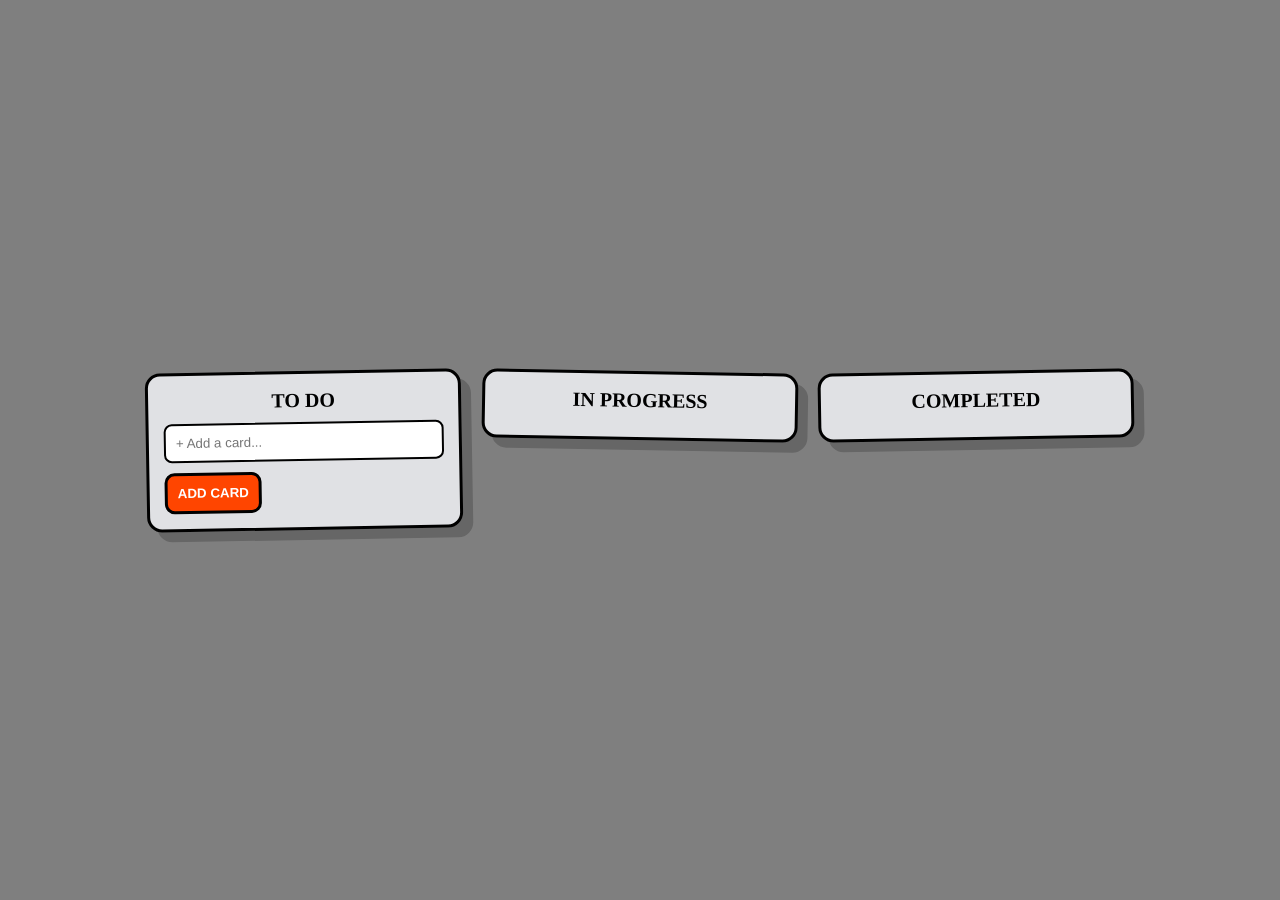
==== to do.html @ eeafa276 "SUGOD SA KAHUMANAN" ====
<!DOCTYPE html>
<html lang="en">
<head>
    <meta charset="UTF-8">
    <meta name="viewport" content="width=device-width, initial-scale=1.0">
    <title>Trello Clone</title>
    <link rel="stylesheet" href="style.css">
</head>
<body>

    <div class="board">
        <div class="column">
            <div class="column-header">To Do</div>
            <div class="list" id="todo-list"></div>
            <div class="input-area">
                <input type="text" id="taskInput" placeholder="+ Add a card..." onkeypress="handleKeyPress(event)">
                <button onclick="createNewTask()">Add Card</button>
            </div>
        </div>

        <div class="column">
            <div class="column-header">In Progress</div>
            <div class="list" id="progress-list"></div>
        </div>

        <div class="column">
            <div class="column-header">Completed</div>
            <div class="list" id="done-list"></div>
        </div>
    </div>

    <script src="script.js"></script>
</body>
</html>
---- style.css ----
body {
    /* A chaotic meme-themed background */
    background: linear-gradient(rgba(0, 0, 0, 0.5), rgba(0, 0, 0, 0.5)), 
                url('https://i.imgflip.com/4/39t1o.jpg'); /* The "This is Fine" dog */
    background-size: cover;
    background-attachment: fixed;
    margin: 0;
    /* The official font of memes */
    font-family: "Comic Sans MS", "Comic Sans", "Chalkboard SE", cursive;
    
    display: flex;
    justify-content: center; 
    align-items: center;
    min-height: 100vh; 
    overflow: hidden;
}

.board {
    display: flex;
    align-items: flex-start;
    gap: 20px;
    padding: 20px;
}

.column {
    background-color: rgba(235, 237, 240, 0.9); /* Semi-transparent */
    width: 280px;
    flex-shrink: 0;
    border-radius: 15px;
    padding: 15px;
    display: flex;
    flex-direction: column;
    max-height: 80vh;
    box-shadow: 10px 10px 0px rgba(0,0,0,0.2); /* Chunky "meme" shadow */
    border: 3px solid #000;
}

/* Let's tilt the columns slightly for a "chaotic" look */
.column:nth-child(odd) { transform: rotate(-1deg); }
.column:nth-child(even) { transform: rotate(1deg); }

.column-header {
    font-weight: 900;
    padding-bottom: 10px;
    color: #000;
    font-size: 20px;
    text-transform: uppercase;
    text-align: center;
}

.task-card {
    background-color: #fff;
    border: 2px solid #000;
    border-radius: 10px;
    margin-bottom: 12px;
    padding: 15px;
    cursor: pointer;
    font-weight: bold;
    transition: 0.2s;
}

.task-card:hover {
    background-color: #ffff00; /* Bright meme yellow */
    transform: scale(1.05) rotate(2deg);
}

/* Customizing the "Add" button to look like a meme button */
button {
    background-color: #ff4500; /* Reddit Orange */
    color: white;
    border: 3px solid #000;
    padding: 10px;
    border-radius: 10px;
    font-weight: 900;
    cursor: pointer;
    text-transform: uppercase;
    transition: 0.1s;
}

button:active {
    transform: translateY(4px);
    box-shadow: none;
}

input {
    width: 100%;
    box-sizing: border-box;
    border: 2px solid #000;
    border-radius: 8px;
    padding: 10px;
    margin-bottom: 10px;
}
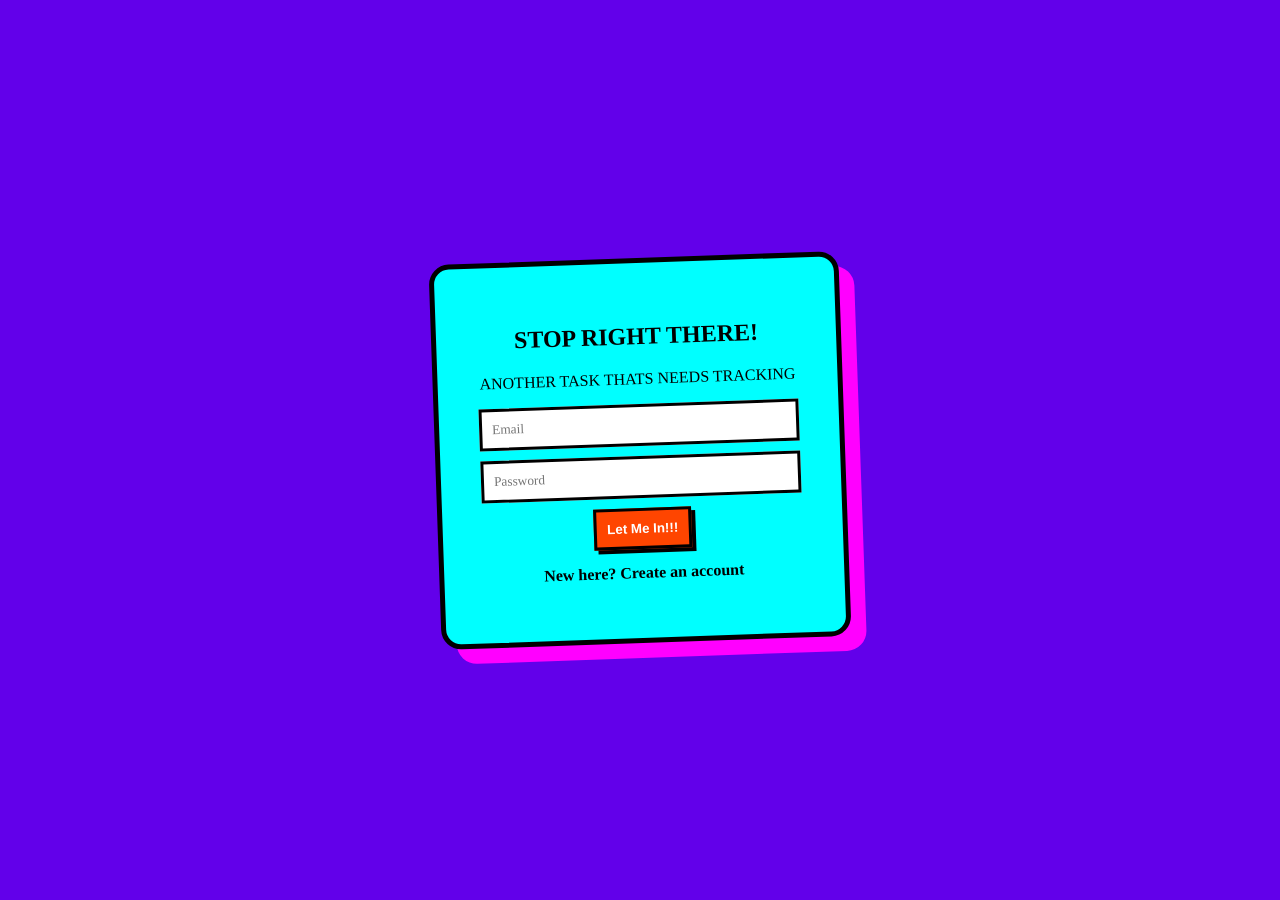
==== commit 65e630cd: "THIS IS IT PANCIT" ====
--- a/to do.html
+++ b/to do.html
@@ -3,10 +3,59 @@
 <head>
     <meta charset="UTF-8">
     <meta name="viewport" content="width=device-width, initial-scale=1.0">
-    <title>Trello Clone</title>
+    <title>Trello Clone - Meme Edition</title>
     <link rel="stylesheet" href="style.css">
+    <script>
+        // SECURITY CHECK: If not logged in, boot to index
+        if (localStorage.getItem('isLoggedIn') !== 'true') {
+            window.location.href = 'index.html';
+        }
+    </script>
 </head>
 <body>
+
+    <button class="logout-btn" onclick="localStorage.removeItem('isLoggedIn'); window.location.href='index.html'">LOGOUT</button>
+
+    <div class="board">
+        <div class="column">
+            <div class="column-header">To Do</div>
+            <div class="list" id="todo-list"></div>
+            <div class="input-area">
+                <input type="text" id="taskInput" placeholder="+ Add a card..." onkeypress="handleKeyPress(event)">
+                <button onclick="createNewTask()">Add Card</button>
+            </div>
+        </div>
+
+        <div class="column">
+            <div class="column-header">In Progress</div>
+            <div class="list" id="progress-list"></div>
+        </div>
+
+        <div class="column">
+            <div class="column-header">Completed</div>
+            <div class="list" id="done-list"></div>
+        </div>
+    </div>
+
+    <script src="script.js"></script>
+</body>
+</html><!DOCTYPE html>
+<html lang="en">
+<head>
+    <meta charset="UTF-8">
+    <meta name="viewport" content="width=device-width, initial-scale=1.0">
+    <title>Trello Clone - Meme Edition</title>
+    <link rel="stylesheet" href="style.css">
+    <script>
+        // SECURITY CHECK: If not logged in, boot to index
+        if (localStorage.getItem('isLoggedIn') !== 'true') {
+            window.location.href = 'index.html';
+        }
+    </script>
+</head>
+<body>
+
+    <button class="logout-btn" onclick="localStorage.removeItem('isLoggedIn'); window.location.href='index.html'">LOGOUT</button>
 
     <div class="board">
         <div class="column">
--- a/style.css
+++ b/style.css
@@ -1,92 +1,93 @@
 body {
-    /* A chaotic meme-themed background */
-    background: linear-gradient(rgba(0, 0, 0, 0.5), rgba(0, 0, 0, 0.5)), 
-                url('https://i.imgflip.com/4/39t1o.jpg'); /* The "This is Fine" dog */
-    background-size: cover;
-    background-attachment: fixed;
+    background-color: #6200ea; 
     margin: 0;
-    /* The official font of memes */
     font-family: "Comic Sans MS", "Comic Sans", "Chalkboard SE", cursive;
-    
     display: flex;
     justify-content: center; 
     align-items: center;
     min-height: 100vh; 
-    overflow: hidden;
+    overflow-x: hidden;
 }
 
+/* AUTH BOXES */
+.login-box {
+    background: #00ffff;
+    padding: 40px;
+    border-radius: 20px;
+    border: 5px solid #000;
+    box-shadow: 15px 15px 0px #ff00ff;
+    width: 320px;
+    text-align: center;
+    transform: rotate(-2deg);
+}
+
+#signup-form {
+    background: #ff00ff;
+    box-shadow: 15px 15px 0px #00ffff;
+    transform: rotate(2deg);
+}
+
+.toggle-text {
+    margin-top: 15px;
+    font-weight: bold;
+    cursor: pointer;
+}
+
+/* BOARD */
 .board {
     display: flex;
-    align-items: flex-start;
     gap: 20px;
     padding: 20px;
 }
 
 .column {
-    background-color: rgba(235, 237, 240, 0.9); /* Semi-transparent */
+    background-color: white;
     width: 280px;
-    flex-shrink: 0;
     border-radius: 15px;
     padding: 15px;
-    display: flex;
-    flex-direction: column;
-    max-height: 80vh;
-    box-shadow: 10px 10px 0px rgba(0,0,0,0.2); /* Chunky "meme" shadow */
-    border: 3px solid #000;
+    border: 4px solid #000;
+    box-shadow: 10px 10px 0px #000;
 }
 
-/* Let's tilt the columns slightly for a "chaotic" look */
-.column:nth-child(odd) { transform: rotate(-1deg); }
-.column:nth-child(even) { transform: rotate(1deg); }
+.column:nth-child(odd) { transform: rotate(-1.5deg); }
+.column:nth-child(even) { transform: rotate(1.5deg); }
 
 .column-header {
     font-weight: 900;
-    padding-bottom: 10px;
-    color: #000;
-    font-size: 20px;
+    font-size: 22px;
     text-transform: uppercase;
     text-align: center;
+    border-bottom: 3px dashed #000;
+    margin-bottom: 10px;
 }
 
-.task-card {
-    background-color: #fff;
-    border: 2px solid #000;
-    border-radius: 10px;
-    margin-bottom: 12px;
-    padding: 15px;
-    cursor: pointer;
-    font-weight: bold;
-    transition: 0.2s;
+/* ELEMENTS */
+input {
+    width: 100%;
+    box-sizing: border-box;
+    border: 3px solid #000;
+    padding: 10px;
+    margin-bottom: 10px;
+    font-family: inherit;
 }
 
-.task-card:hover {
-    background-color: #ffff00; /* Bright meme yellow */
-    transform: scale(1.05) rotate(2deg);
-}
-
-/* Customizing the "Add" button to look like a meme button */
 button {
-    background-color: #ff4500; /* Reddit Orange */
+    background-color: #ff4500;
     color: white;
     border: 3px solid #000;
     padding: 10px;
-    border-radius: 10px;
     font-weight: 900;
     cursor: pointer;
-    text-transform: uppercase;
-    transition: 0.1s;
+    box-shadow: 4px 4px 0px #000;
 }
 
-button:active {
-    transform: translateY(4px);
-    box-shadow: none;
+button:active { transform: translate(2px, 2px); box-shadow: none; }
+
+.logout-btn {
+    position: absolute;
+    top: 20px;
+    right: 20px;
+    width: auto;
 }
 
-input {
-    width: 100%;
-    box-sizing: border-box;
-    border: 2px solid #000;
-    border-radius: 8px;
-    padding: 10px;
-    margin-bottom: 10px;
-}+.hidden { display: none !important; }
--- a/style.css
+++ b/style.css
@@ -1,92 +1,93 @@
 body {
-    /* A chaotic meme-themed background */
-    background: linear-gradient(rgba(0, 0, 0, 0.5), rgba(0, 0, 0, 0.5)), 
-                url('https://i.imgflip.com/4/39t1o.jpg'); /* The "This is Fine" dog */
-    background-size: cover;
-    background-attachment: fixed;
+    background-color: #6200ea; 
     margin: 0;
-    /* The official font of memes */
     font-family: "Comic Sans MS", "Comic Sans", "Chalkboard SE", cursive;
-    
     display: flex;
     justify-content: center; 
     align-items: center;
     min-height: 100vh; 
-    overflow: hidden;
+    overflow-x: hidden;
 }
 
+/* AUTH BOXES */
+.login-box {
+    background: #00ffff;
+    padding: 40px;
+    border-radius: 20px;
+    border: 5px solid #000;
+    box-shadow: 15px 15px 0px #ff00ff;
+    width: 320px;
+    text-align: center;
+    transform: rotate(-2deg);
+}
+
+#signup-form {
+    background: #ff00ff;
+    box-shadow: 15px 15px 0px #00ffff;
+    transform: rotate(2deg);
+}
+
+.toggle-text {
+    margin-top: 15px;
+    font-weight: bold;
+    cursor: pointer;
+}
+
+/* BOARD */
 .board {
     display: flex;
-    align-items: flex-start;
     gap: 20px;
     padding: 20px;
 }
 
 .column {
-    background-color: rgba(235, 237, 240, 0.9); /* Semi-transparent */
+    background-color: white;
     width: 280px;
-    flex-shrink: 0;
     border-radius: 15px;
     padding: 15px;
-    display: flex;
-    flex-direction: column;
-    max-height: 80vh;
-    box-shadow: 10px 10px 0px rgba(0,0,0,0.2); /* Chunky "meme" shadow */
-    border: 3px solid #000;
+    border: 4px solid #000;
+    box-shadow: 10px 10px 0px #000;
 }
 
-/* Let's tilt the columns slightly for a "chaotic" look */
-.column:nth-child(odd) { transform: rotate(-1deg); }
-.column:nth-child(even) { transform: rotate(1deg); }
+.column:nth-child(odd) { transform: rotate(-1.5deg); }
+.column:nth-child(even) { transform: rotate(1.5deg); }
 
 .column-header {
     font-weight: 900;
-    padding-bottom: 10px;
-    color: #000;
-    font-size: 20px;
+    font-size: 22px;
     text-transform: uppercase;
     text-align: center;
+    border-bottom: 3px dashed #000;
+    margin-bottom: 10px;
 }
 
-.task-card {
-    background-color: #fff;
-    border: 2px solid #000;
-    border-radius: 10px;
-    margin-bottom: 12px;
-    padding: 15px;
-    cursor: pointer;
-    font-weight: bold;
-    transition: 0.2s;
+/* ELEMENTS */
+input {
+    width: 100%;
+    box-sizing: border-box;
+    border: 3px solid #000;
+    padding: 10px;
+    margin-bottom: 10px;
+    font-family: inherit;
 }
 
-.task-card:hover {
-    background-color: #ffff00; /* Bright meme yellow */
-    transform: scale(1.05) rotate(2deg);
-}
-
-/* Customizing the "Add" button to look like a meme button */
 button {
-    background-color: #ff4500; /* Reddit Orange */
+    background-color: #ff4500;
     color: white;
     border: 3px solid #000;
     padding: 10px;
-    border-radius: 10px;
     font-weight: 900;
     cursor: pointer;
-    text-transform: uppercase;
-    transition: 0.1s;
+    box-shadow: 4px 4px 0px #000;
 }
 
-button:active {
-    transform: translateY(4px);
-    box-shadow: none;
+button:active { transform: translate(2px, 2px); box-shadow: none; }
+
+.logout-btn {
+    position: absolute;
+    top: 20px;
+    right: 20px;
+    width: auto;
 }
 
-input {
-    width: 100%;
-    box-sizing: border-box;
-    border: 2px solid #000;
-    border-radius: 8px;
-    padding: 10px;
-    margin-bottom: 10px;
-}+.hidden { display: none !important; }
